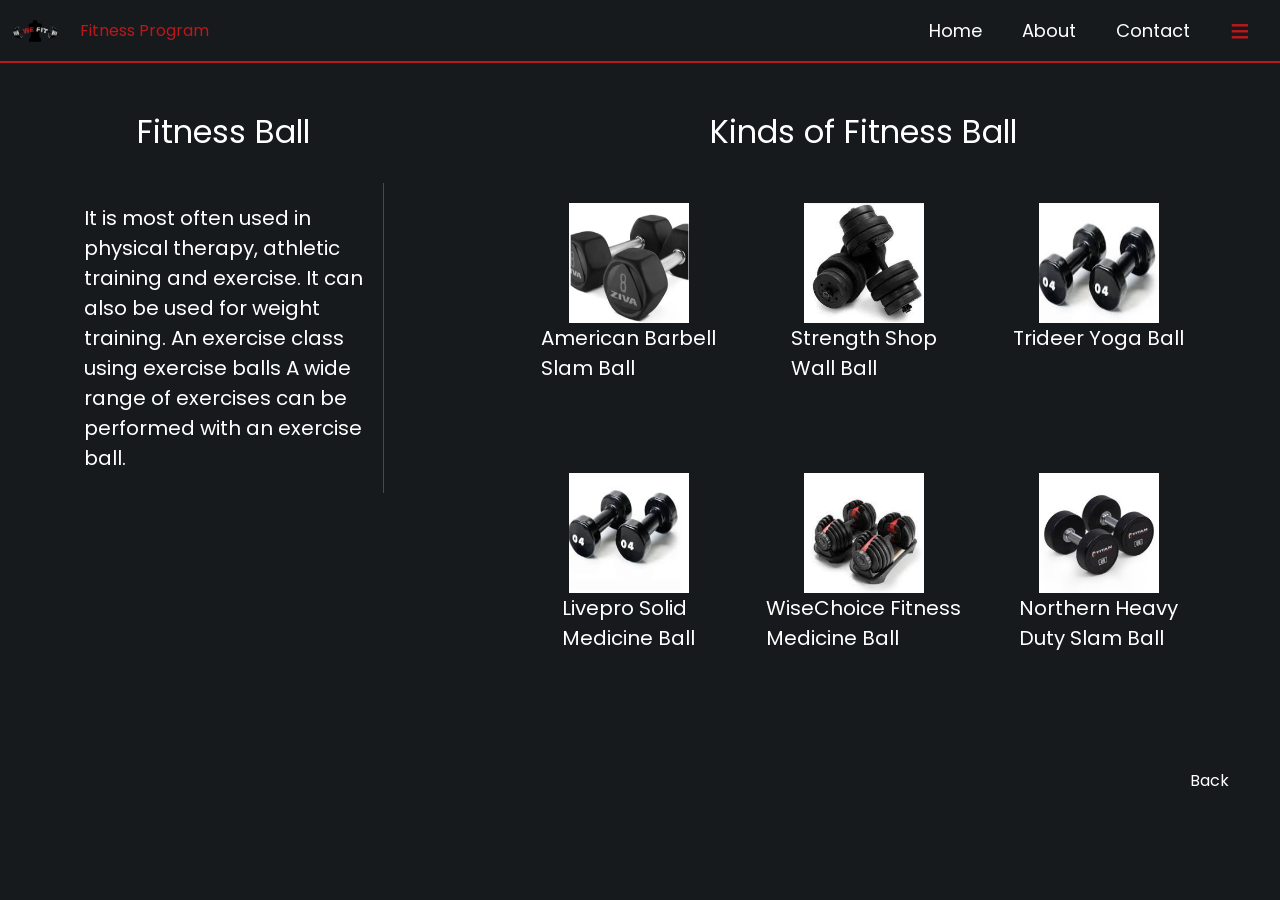
==== eiFitnessball.html @ f75869bf "upload" ====
<!DOCTYPE html>
<html lang="en">
<head>
    <meta charset="UTF-8">
    <meta name="viewport" content="width=device-width, initial-scale=1.0">
    <link rel="preconnect" href="https://fonts.googleapis.com">
    <link rel="preconnect" href="https://fonts.gstatic.com" crossorigin>
    <link href="https://fonts.googleapis.com/css2?family=Cedarville+Cursive&family=Poppins:ital,wght@0,100;0,200;0,300;0,400;0,500;0,600;0,700;0,800;0,900;1,100;1,200;1,300;1,400;1,500;1,600;1,700;1,800;1,900&family=Questrial&display=swap" rel="stylesheet">
    <title>WeFit</title>
    <link rel="icon" href="pics/logo.png">
    <link rel="stylesheet" href="nav.css">
    <link rel="stylesheet" href="eiLayout.css">
</head>
<body>
    <nav id="nav">
        <div class="logo">
            <img src="pics/logo.png" alt="Logo Picture">
            <p>Fitness Program</p>
        </div>
        <ul>
            <li><a href="index.html">Home</a></li>
            <li><a href="index.html#About">About</a></li>
            <li><a href="index.html#Contact">Contact</a></li>
            <li onclick="show()">≡</li>
        </ul>
        <div class="optionChoices">
            <p><a href="nutritionGuides.html">Nutrition Guides</a></p>
            <p><a href="videoProgram.html">Program Video</a></p>
            <p><a href="equipmentInfo.html">Equipment Info</a></p>
        </div>
    </nav>
    <div class="container">
        <div class="aboutAndTools">
            <div class="equipmentDescription">
                <p>Fitness Ball</p>
                <p>It is most often used in physical therapy, athletic training and exercise. It can also be used for weight training. An exercise class using exercise balls A wide range of exercises can be performed with an exercise ball.</p>
            </div>
            <div>
                <p>Kinds of Fitness Ball</p>
                <div class="gridContainer">
                    <div>
                        <img src="pics/Equipments/dumbbells.png" alt="Picture">
                        <p>American Barbell <br>Slam Ball</p>
                    </div>
                    <div>
                        <img src="pics/Equipments/adjustable dumbbells.png" alt="Picture">
                        <p>Strength Shop <br>Wall Ball</p>
                    </div>
                    <div>
                        <img src="pics/Equipments/aquatic dumbbells.png" alt="Picture">
                        <p>Trideer Yoga Ball</p>
                    </div>
                    <div>
                        <img src="pics/Equipments/vinyl dumbbells.png" alt="Picture">
                        <p>Livepro Solid <br>Medicine Ball</p>
                    </div>
                    <div>
                        <img src="pics/Equipments/power block dumbbells.png" alt="Picture">
                        <p>WiseChoice Fitness <br> Medicine Ball</p>
                    </div>
                    <div>
                        <img src="pics/Equipments/urethane dumbbells.png" alt="Picture">
                        <p>Northern Heavy <br> Duty Slam Ball</p>
                    </div>
                </div>
            </div>
        </div>
        <p><a href="equipmentInfo.html">Back</a></p>
    </div>
    <script src="nav.js"></script>
</body>
</html>
---- nav.css ----
* {
    margin: 0;
    box-sizing: border-box;
    font-family: "Poppins", serif;
    color: #ffffff;
    text-decoration: none;
}
body {
    background-color: #161A1D;
}
a:hover {
    opacity: 0.6;
    color: #BA181B;
}
nav {
    display: flex;
    align-items: center;
    justify-content: space-between;
    height: 7vh;
    border-bottom: 2px solid #BA181B;  
    padding: 10px;
}
nav p {
    margin-left: 20px;
}
nav ul {
    display: flex;
    align-items: center;
    list-style: none;
}
nav ul li a {
    padding: 20px;
    font-size: 18px;
}
nav ul li:nth-child(4) {
    font-size: 35px;
    font-weight: bolder;
    padding: 20px;
    cursor: pointer;
}
nav ul li:nth-child(4):hover {
    opacity: 0.6;
    color: #BA181B;
}
.optionChoices {
    position: absolute;
    right: 40px;
    top: 35px;
    width: 300px;
    height: 250px;
    border: 2px solid #a4a4a4;
    border-radius: 24px 0px 24px 0px;
    font-size: 24px;
    flex-direction: column;
    background-color: #161A1D;
    display: none;
}
.optionChoices p {
    border-bottom: 1px solid #a4a4a4;
    width: 250px;
    height: 40px;
    text-align: center;
    margin-top: 30px;
}
.optionChoices p:hover {
    background-color: #a4a4a4;
}
.logo {
    display: flex; 
    align-items: center;
}
.logo img {
    height: 50px;
}
.logo p {
    color: #BA181B;
}

@media (max-width: 768px) {
    nav ul li a{
        font-size: 14px;
        padding: 5px;
    }
    }
@media (max-width: 623px) {
    .logo p{
        display: none;
    }
}
@media (max-width: 480px) {
    nav ul li:nth-child(2),li:nth-child(3){
        display: none;
    }
    .optionChoices {
        width: 225px;
        height: 175px;
    }
    .optionChoices p {
        width: 190px;
        height: 30px;
        font-size: 18px;
        margin-top: 20px;
    }
}
---- eiLayout.css ----
* {
    margin: 0;
    box-sizing: border-box;
    font-family: "Poppins", serif;
    color: #ffffff;
    text-decoration: none;
}
body {
    background-color: #161A1D;
}
a:hover {
    opacity: 0.6;
    color: #BA181B;
}
nav {
    display: flex;
    align-items: center;
    justify-content: space-between;
    height: 7vh;
    border-bottom: 2px solid #BA181B;  
    padding: 10px;
}
nav p {
    margin-left: 20px;
}
nav ul {
    display: flex;
    align-items: center;
    list-style: none;
}
nav ul li a {
    padding: 20px;
    font-size: 18px;
}
nav ul li:nth-child(4) {
    font-size: 35px;
    font-weight: bolder;
    padding: 20px;
    cursor: pointer;
}
nav ul li:nth-child(4):hover {
    opacity: 0.6;
    color: #BA181B;
}
.optionChoices {
    position: absolute;
    right: 40px;
    top: 35px;
    width: 300px;
    height: 250px;
    border: 2px solid #a4a4a4;
    border-radius: 24px 0px 24px 0px;
    font-size: 24px;
    flex-direction: column;
    background-color: #161A1D;
    display: none;
}
.optionChoices p {
    border-bottom: 1px solid #a4a4a4;
    width: 250px;
    height: 40px;
    text-align: center;
    margin-top: 30px;
}
.optionChoices p:hover {
    background-color: #a4a4a4;
}
.logo {
    display: flex; 
    align-items: center;
}
.logo img {
    height: 50px;
}
.logo p {
    color: #BA181B;
}

@media (max-width: 768px) {

    }
@media (max-width: 617px) {
    nav ul li a{
        font-size: 14px;
        padding: 5px;
    }
    .logo p{
        display: none;
    }
}

nav ul li:nth-child(4) {
    color: #BA181B;
}

.container {
    height: 93vh;
}

.aboutAndTools {
    display: flex;
    align-items: start;
    justify-content: space-around;
    font-size: 20px;
}

.gridContainer {
    display: grid;
    grid-template-columns: 1fr 1fr 1fr;
    grid-template-rows: 30vh 30vh;
}

.gridContainer div {
    margin: 20px;
    display: flex;
    align-items: center;
    justify-content: start;
    flex-direction: column;
}

.gridContainer div img{
    height: 120px;
    width: 120px;
}

.aboutAndTools div p:nth-child(1) {
    margin-top: 5vh;
    margin-bottom: 3vh;
    text-align: center;
    font-size: 32px;
}

.equipmentDescription p:nth-child(2) {
    width: 25vw;
    padding: 20px;
    border-right: 1px solid #BA181B;
}

.container > p {
    text-align: right;
    margin-right: 4vw;
    margin-top: 5vh;
}

@media (max-width: 768px) {
    .aboutAndTools{
        align-items: center;
        flex-direction: column;
    }
    .aboutAndTools .equipmentDescription p{
        width: 100%;
        padding: 0% 10%;
    }
    .equipmentDescription p:nth-child(2){
        margin-bottom: 5vh;
        padding: 5vw;
        display: inline;
        border: none;
    }
    .gridContainer {
        display: grid;
        grid-template-columns: 1fr 1fr;
        grid-template-rows: 35vh 35vh 35vh;
    }
}
@media (max-width: 617px) {
    .aboutAndTools {
        display: flex;
        align-items: center;
        justify-content: space-around;
        font-size: 20px;
    }
}
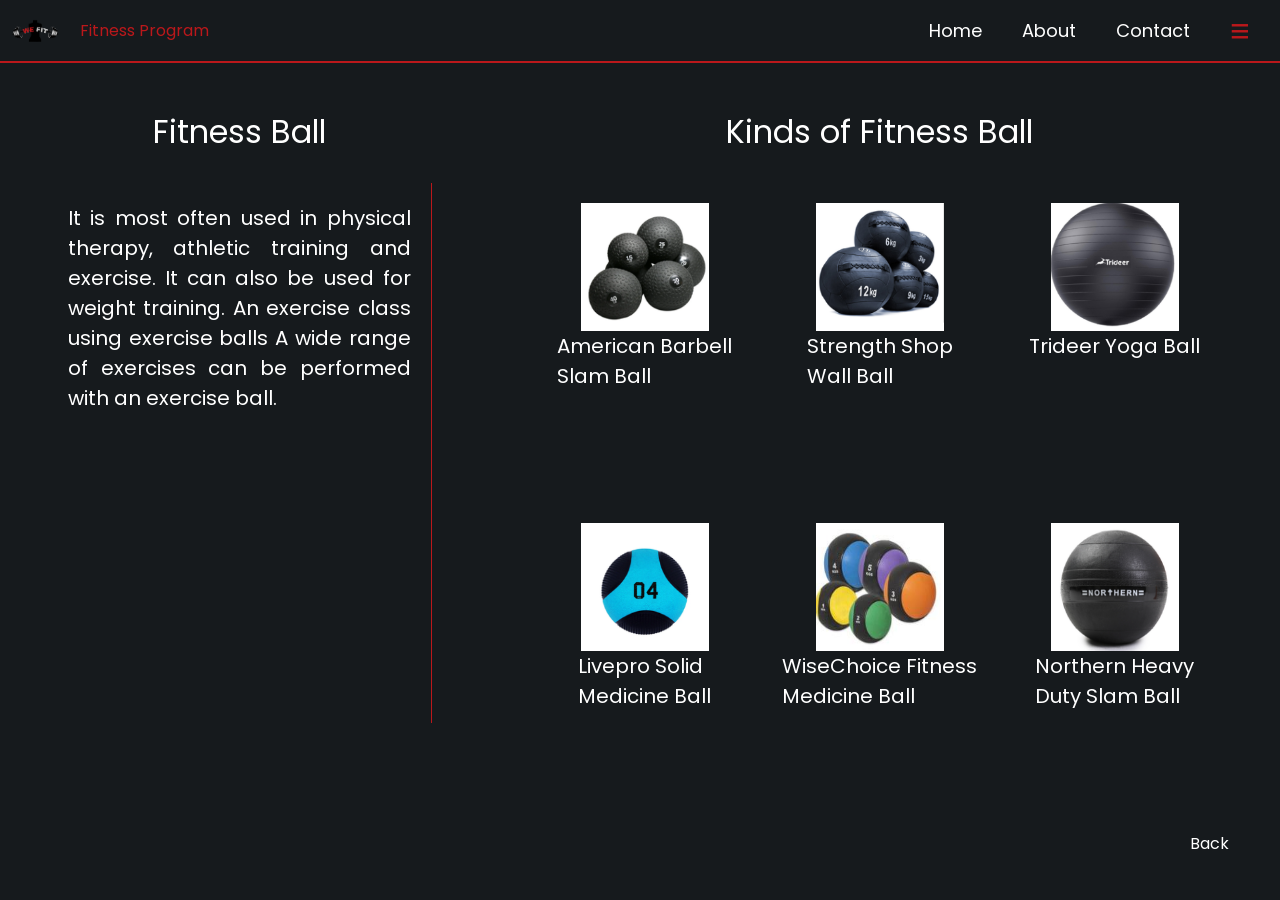
==== commit 901c73e1: "done" ====
--- a/eiFitnessball.html
+++ b/eiFitnessball.html
@@ -39,27 +39,27 @@
                 <p>Kinds of Fitness Ball</p>
                 <div class="gridContainer">
                     <div>
-                        <img src="pics/Equipments/dumbbells.png" alt="Picture">
+                        <img src="pics/Equipments/american marble slam ball.png" alt="Picture">
                         <p>American Barbell <br>Slam Ball</p>
                     </div>
                     <div>
-                        <img src="pics/Equipments/adjustable dumbbells.png" alt="Picture">
+                        <img src="pics/Equipments/strengt shop weight ball.png" alt="Picture">
                         <p>Strength Shop <br>Wall Ball</p>
                     </div>
                     <div>
-                        <img src="pics/Equipments/aquatic dumbbells.png" alt="Picture">
+                        <img src="pics/Equipments/trideer yoga ball.png" alt="Picture">
                         <p>Trideer Yoga Ball</p>
                     </div>
                     <div>
-                        <img src="pics/Equipments/vinyl dumbbells.png" alt="Picture">
+                        <img src="pics/Equipments/livepro solid medicine ball.png" alt="Picture">
                         <p>Livepro Solid <br>Medicine Ball</p>
                     </div>
                     <div>
-                        <img src="pics/Equipments/power block dumbbells.png" alt="Picture">
+                        <img src="pics/Equipments/wise choice fitness ball.png" alt="Picture">
                         <p>WiseChoice Fitness <br> Medicine Ball</p>
                     </div>
                     <div>
-                        <img src="pics/Equipments/urethane dumbbells.png" alt="Picture">
+                        <img src="pics/Equipments/northern heavy duty weight ball.png" alt="Picture">
                         <p>Northern Heavy <br> Duty Slam Ball</p>
                     </div>
                 </div>
--- a/nav.css
+++ b/nav.css
@@ -13,11 +13,12 @@
     color: #BA181B;
 }
 nav {
+    background-color: transparent;
     display: flex;
     align-items: center;
     justify-content: space-between;
     height: 7vh;
-    border-bottom: 2px solid #BA181B;  
+    border-bottom: 2px solid #BA181B;
     padding: 10px;
 }
 nav p {
@@ -31,6 +32,9 @@
 nav ul li a {
     padding: 20px;
     font-size: 18px;
+}
+nav ul li a:hover{
+    font-size: 24px;
 }
 nav ul li:nth-child(4) {
     font-size: 35px;
@@ -62,9 +66,6 @@
     text-align: center;
     margin-top: 30px;
 }
-.optionChoices p:hover {
-    background-color: #a4a4a4;
-}
 .logo {
     display: flex; 
     align-items: center;
@@ -81,6 +82,17 @@
         font-size: 14px;
         padding: 5px;
     }
+    .optionChoices {
+        width: 190px;
+        height: 130px;
+        border-radius: 14px 0px 14px 0px;
+    }
+    .optionChoices p {
+        width: 140px;
+        height: 25px;
+        font-size: 14px;
+        margin-top: 13px;
+    }
     }
 @media (max-width: 623px) {
     .logo p{
@@ -92,13 +104,14 @@
         display: none;
     }
     .optionChoices {
-        width: 225px;
-        height: 175px;
+        width: 180px;
+        height: 130px;
+        border-radius: 14px 0px 14px 0px;
     }
     .optionChoices p {
-        width: 190px;
-        height: 30px;
-        font-size: 18px;
-        margin-top: 20px;
+        width: 140px;
+        height: 25px;
+        font-size: 14px;
+        margin-top: 13px;
     }
 }
--- a/eiLayout.css
+++ b/eiLayout.css
@@ -1,94 +1,3 @@
-* {
-    margin: 0;
-    box-sizing: border-box;
-    font-family: "Poppins", serif;
-    color: #ffffff;
-    text-decoration: none;
-}
-body {
-    background-color: #161A1D;
-}
-a:hover {
-    opacity: 0.6;
-    color: #BA181B;
-}
-nav {
-    display: flex;
-    align-items: center;
-    justify-content: space-between;
-    height: 7vh;
-    border-bottom: 2px solid #BA181B;  
-    padding: 10px;
-}
-nav p {
-    margin-left: 20px;
-}
-nav ul {
-    display: flex;
-    align-items: center;
-    list-style: none;
-}
-nav ul li a {
-    padding: 20px;
-    font-size: 18px;
-}
-nav ul li:nth-child(4) {
-    font-size: 35px;
-    font-weight: bolder;
-    padding: 20px;
-    cursor: pointer;
-}
-nav ul li:nth-child(4):hover {
-    opacity: 0.6;
-    color: #BA181B;
-}
-.optionChoices {
-    position: absolute;
-    right: 40px;
-    top: 35px;
-    width: 300px;
-    height: 250px;
-    border: 2px solid #a4a4a4;
-    border-radius: 24px 0px 24px 0px;
-    font-size: 24px;
-    flex-direction: column;
-    background-color: #161A1D;
-    display: none;
-}
-.optionChoices p {
-    border-bottom: 1px solid #a4a4a4;
-    width: 250px;
-    height: 40px;
-    text-align: center;
-    margin-top: 30px;
-}
-.optionChoices p:hover {
-    background-color: #a4a4a4;
-}
-.logo {
-    display: flex; 
-    align-items: center;
-}
-.logo img {
-    height: 50px;
-}
-.logo p {
-    color: #BA181B;
-}
-
-@media (max-width: 768px) {
-
-    }
-@media (max-width: 617px) {
-    nav ul li a{
-        font-size: 14px;
-        padding: 5px;
-    }
-    .logo p{
-        display: none;
-    }
-}
-
 nav ul li:nth-child(4) {
     color: #BA181B;
 }
@@ -107,7 +16,7 @@
 .gridContainer {
     display: grid;
     grid-template-columns: 1fr 1fr 1fr;
-    grid-template-rows: 30vh 30vh;
+    grid-template-rows: 35.5vh 35.5vh;
 }
 
 .gridContainer div {
@@ -119,8 +28,8 @@
 }
 
 .gridContainer div img{
-    height: 120px;
-    width: 120px;
+    height: 10vw;
+    width: 10vw;
 }
 
 .aboutAndTools div p:nth-child(1) {
@@ -129,17 +38,21 @@
     text-align: center;
     font-size: 32px;
 }
-
 .equipmentDescription p:nth-child(2) {
-    width: 25vw;
+    width: 30vw;
+    height: 60vh;
     padding: 20px;
+    text-align: justify;
     border-right: 1px solid #BA181B;
+    overflow: scroll;
 }
-
+.equipmentDescription p:nth-child(2)::-webkit-scrollbar{
+    width: 0;
+}
 .container > p {
     text-align: right;
     margin-right: 4vw;
-    margin-top: 5vh;
+    margin-top: 1vh;
 }
 
 @media (max-width: 768px) {
@@ -153,14 +66,18 @@
     }
     .equipmentDescription p:nth-child(2){
         margin-bottom: 5vh;
+        height: 50vh;
         padding: 5vw;
-        display: inline;
         border: none;
     }
     .gridContainer {
         display: grid;
         grid-template-columns: 1fr 1fr;
         grid-template-rows: 35vh 35vh 35vh;
+    }
+    .gridContainer div img{
+        height: 120px;
+        width: 120px;
     }
 }
 @media (max-width: 617px) {
@@ -170,5 +87,6 @@
         justify-content: space-around;
         font-size: 20px;
     }
+    
 }
 
